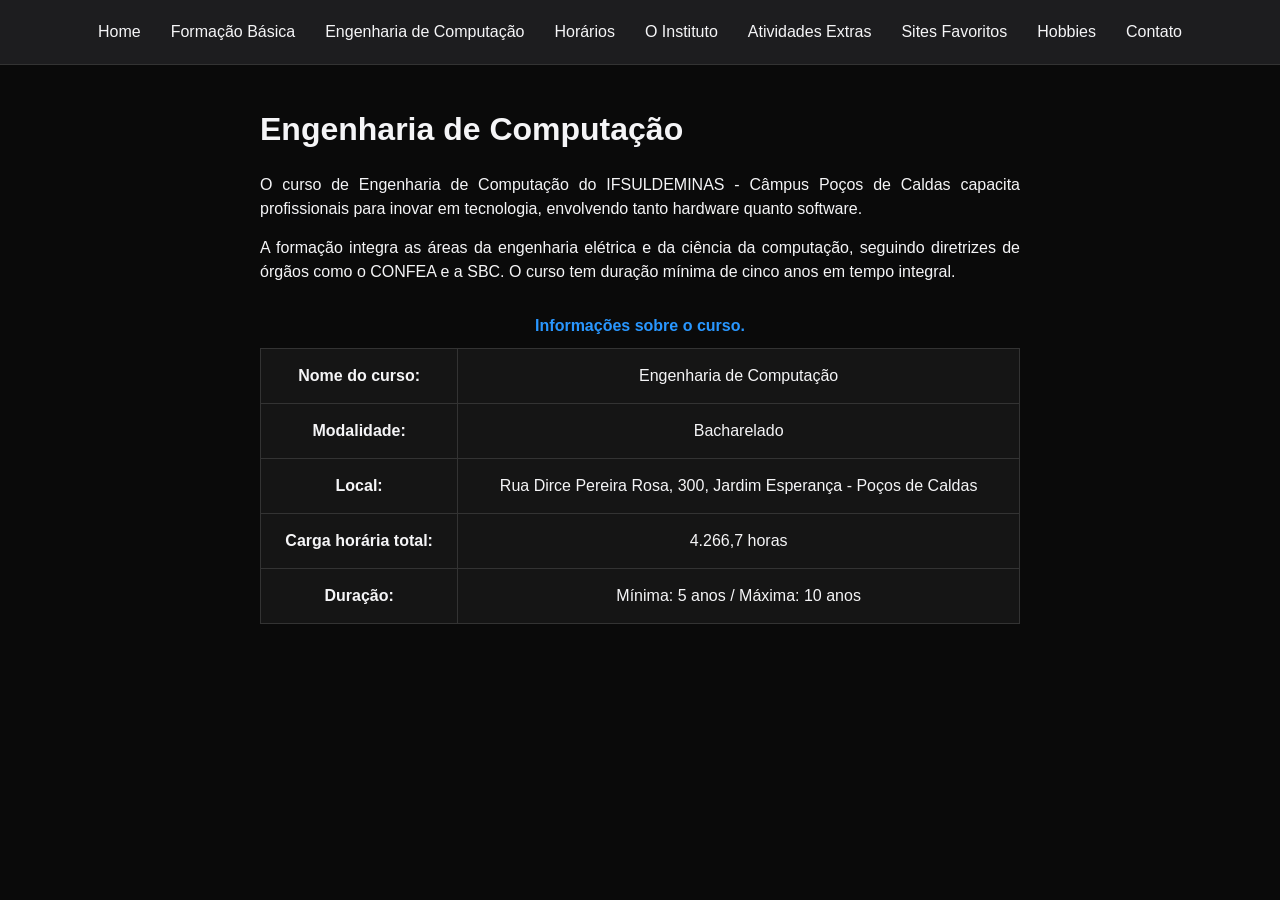
==== curso_superior_eng_comp.html @ 96460288 "Initial commit" ====
<!DOCTYPE html>
<html lang="pt-BR">
<head>
    <meta charset="UTF-8">
    <meta name="viewport" content="width=device-width, initial-scale=1.0">
    <title>Engenharia de Computação - Samuel</title>
    <link rel="stylesheet" href="assets/css/global.css">
</head>
<body>

    <header>
        <nav>
            <ul>
                <li><a href="index.html">Home</a></li>
                <li><a href="colegios.html">Formação Básica</a></li>
                <li><a href="curso_superior_eng_comp.html">Engenharia de Computação</a></li>
                <li><a href="horario_de_aulas.html">Horários</a></li>
                <li><a href="instituto_federal.html">O Instituto</a></li>
                <li><a href="formacao_academica.html">Atividades Extras</a></li>
                <li><a href="sites_favoritos.html">Sites Favoritos</a></li>
                <li><a href="atividades_culturais.html">Hobbies</a></li>
                <li><a href="contato.html">Contato</a></li>
            </ul>
        </nav>
    </header>

    <main>
        <h1>Engenharia de Computação</h1>
        
        <section class="content-text">
            <p>O curso de Engenharia de Computação do IFSULDEMINAS - Câmpus Poços de Caldas capacita profissionais para inovar em tecnologia, envolvendo tanto hardware quanto software.</p>
            
            <p>A formação integra as áreas da engenharia elétrica e da ciência da computação, seguindo diretrizes de órgãos como o CONFEA e a SBC. O curso tem duração mínima de cinco anos em tempo integral.</p>

            <div class="table-container">
                <table>
                    <caption>Informações sobre o curso.</caption>
                    <tbody>
                        <tr>
                            <td><strong>Nome do curso:</strong></td>
                            <td>Engenharia de Computação</td>
                        </tr>
                        <tr>
                            <td><strong>Modalidade:</strong></td>
                            <td>Bacharelado</td>
                        </tr>
                        <tr>
                            <td><strong>Local:</strong></td>
                            <td>Rua Dirce Pereira Rosa, 300, Jardim Esperança - Poços de Caldas</td>
                        </tr>
                        <tr>
                            <td><strong>Carga horária total:</strong></td>
                            <td>4.266,7 horas</td>
                        </tr>
                        <tr>
                            <td><strong>Duração:</strong></td>
                            <td>Mínima: 5 anos / Máxima: 10 anos</td>
                        </tr>
                    </tbody>
                </table>
            </div>
        </section>
    </main>

</body>
</html>
---- assets/css/global.css ----
/* Zerando as configurações padrão do navegador para eu ter o controle do layout */
* {
    margin: 0; /* Tira o espaçamento de fora padrão dos elementos */
    padding: 0; /* Tira o espaçamento de dentro padrão dos elementos */
    box-sizing: border-box; /* Garante que a borda e o padding não aumentem o tamanho final da caixa */
}

/* Estilo geral do corpo da página inteira */
body {
    background-color: #0a0a0a; /* Coloquei um fundo quase preto pra dar aquele estilo dark mode */
    color: #f5f5f7; /* Letra num branco meio acinzentado pra não doer o olho na leitura */
    font-family: Arial, sans-serif; /* Fonte simples e limpa */
    line-height: 1.5; /* Dá um espacinho extra entre as linhas de texto pra ler melhor */
}

/* nosso heaeder */
header {
    background-color: #1d1d1f; /* Fundo do menu um pouquinho mais claro que o resto do site pra destacar */
    padding: 20px 0; /* Dá um respiro de 20px em cima e embaixo dentro do cabeçalho (entre o navegador e o fim do header) */
    border-bottom: 1px solid #333; /* Coloquei uma linhazinha cinza escuro embaixo pra separar do conteúdo */
}

/* Onde ficam os links do menu */
nav ul {
    display: flex; /* Coloca os itens da lista um do lado do outro na horizontal */
    justify-content: center; /* Joga os links bem pro meio da tela */
    list-style: none; /* Tira aquelas bolinhas de lista nativo do HTML */
}

/* Cada item individual do menu */
nav li {
    margin: 0 15px; /* Coloca um espaço de 15px entre um link e outro pra não ficarem colados */
}

/* O texto clicável (link) do menu */
nav a {
    color: #f5f5f7; /* Mesma cor de texto do body */
    text-decoration: none; /* Tira aquele sublinhado feio que vem por padrão nos links */
    font-size: 16px; /* Tamanho da letra do menu */
}

/* Efeito quando passo o mouse em cima do link no menu */
nav a:hover {
    color: #2997ff; /* Muda pra azulzinho pra eu saber onde o mouse tá */
}

/* A caixa central onde fica o conteúdo de todas as páginas */
main {
    max-width: 800px; /* Travei a largura pra não ficar um texto gigante espalhado no monitor */
    margin: 40px auto; /* 40px de espaço em cima/embaixo, e o 'auto' centraliza a caixa no meio da tela */
    padding: 0 20px; /* Um espacinho interno pra não grudar nas bordas no celular */
}

/* Títulos grandes da página */
h1 {
    font-size: 32px; /* Deixa a letra bem grande */
    margin-bottom: 20px; /* Empurra o que vier embaixo do título um pouco pra baixo */
}

/* Minha foto redondinha */
.profile-pic {
    width: 150px; /* Largura da foto */
    height: 150px; /* Altura da foto */
    border-radius: 50%; /* Esse 50% é o truque pra foto quadrada virar um círculo perfeito */
    margin-bottom: 20px; /* Afasta a foto do meu nome embaixo dela */
}

/* Meus dados de idade, curso, etc */
.personal-info p {
    margin-bottom: 10px; /* Espacinho entre uma linha e outra */
    font-size: 18px; /* Letra um pouquinho maior que o texto normal */
}

/* O estilo das listas de colégios e sites favoritos */
.academic-list, .favorite-links {
    margin-left: 30px; /* Joga a lista um pouco pra direita pra dar um recuo */
    margin-top: 20px; /* Desgruda do título que vem antes dela */
}

/* Cada linha dentro das listas */
.academic-list li, .favorite-links li {
    margin-bottom: 15px; /* Espaço entre os itens pra não ficar um blocão embolado */
    font-size: 18px; /* Tamanho da fonte */
}

/* Links que estão soltos pelo conteúdo (diferente dos links do menu) */
main a {
    color: #2997ff; /* Deixa o link azulzinho pra destacar no fundo escuro */
    text-decoration: none; /* Tira o sublinhado */
}

/* Quando passo o mouse nos links do conteúdo */
main a:hover {
    text-decoration: underline; /* Devolve o sublinhado só pra dar um efeitinho visual de clique */
}

/* As tabelas de horários e do curso */
table {
    width: 100%; /* Faz a tabela usar todo o espaço da tela que puder */
    border-collapse: collapse; /* Tira os espaços duplos entre as células pra ficar uma grade certinha */
    margin-top: 20px; /* Espaço em cima da tabela */
    background-color: #151515; /* Um fundo quase preto, um pouco diferente do fundo da página */
}

/* As caixinhas de dentro da tabela (cabeçalho e células normais) */
th, td {
    padding: 15px; /* Espaço pro texto não grudar nas bordas da célula */
    text-align: center; /* Centraliza o texto bem no meio do quadradinho */
    border: 1px solid #333; /* Uma linha cinza contornando cada célula */
}

/* Só a linha de título da tabela (o cabeçalho) */
th {
    background-color: #1d1d1f; /* Fundo um pouco mais claro pra destacar que é título */
    color: #2997ff; /* Título da coluna em azul */
}

/* A coluna que mostra a hora das aulas */
.time-col {
    font-weight: bold; /* Deixa o texto em negrito pra destacar as horas */
}

/* A linha do intervalo do recreio */
.break-row {
    background-color: #222; /* Fundo diferente pra marcar o intervalo */
    font-style: italic; /* Deixa a letra deitadinha (itálico) */
}

/* Os textos grandões sobre o IF e a Engenharia */
.content-text p {
    margin-bottom: 15px; /* Espaço entre os parágrafos pro texto respirar */
    text-align: justify; /* Deixa o texto retinho nas laterais, estilo página de livro ou trabalho acadêmico */
}

/* A legenda obrigatória em cima da tabela do curso */
caption {
    padding: 10px; /* Espaço ao redor do textinho */
    font-weight: bold; /* Deixa em negrito */
    color: #2997ff; /* Cor azul pra chamar atenção e o professor ver que eu coloquei */
}

/* As caixas de projetos, contato e hobbies */
.contact-card, .card {
    background-color: #151515; /* Fundo escuro igual da tabela */
    border: 1px solid #333; /* Bordinha cinza sutil */
    padding: 30px; /* Espaçamento bem largo dentro da caixa pra ficar elegante */
    margin-top: 20px; /* Afasta a caixa do texto de cima */
    text-align: center; /* Centraliza tudo que eu escrever lá dentro */
    margin-bottom: 20px; /* Afasta da próxima caixa de baixo, já que empilhamos elas */
}

/* Os títulos dentro dos meus cards de projetos e hobbies */
.card h3 {
    color: #2997ff; /* Título do card em azulzinho */
    margin-bottom: 10px; /* Espaço entre o título do card e o texto dele */
}
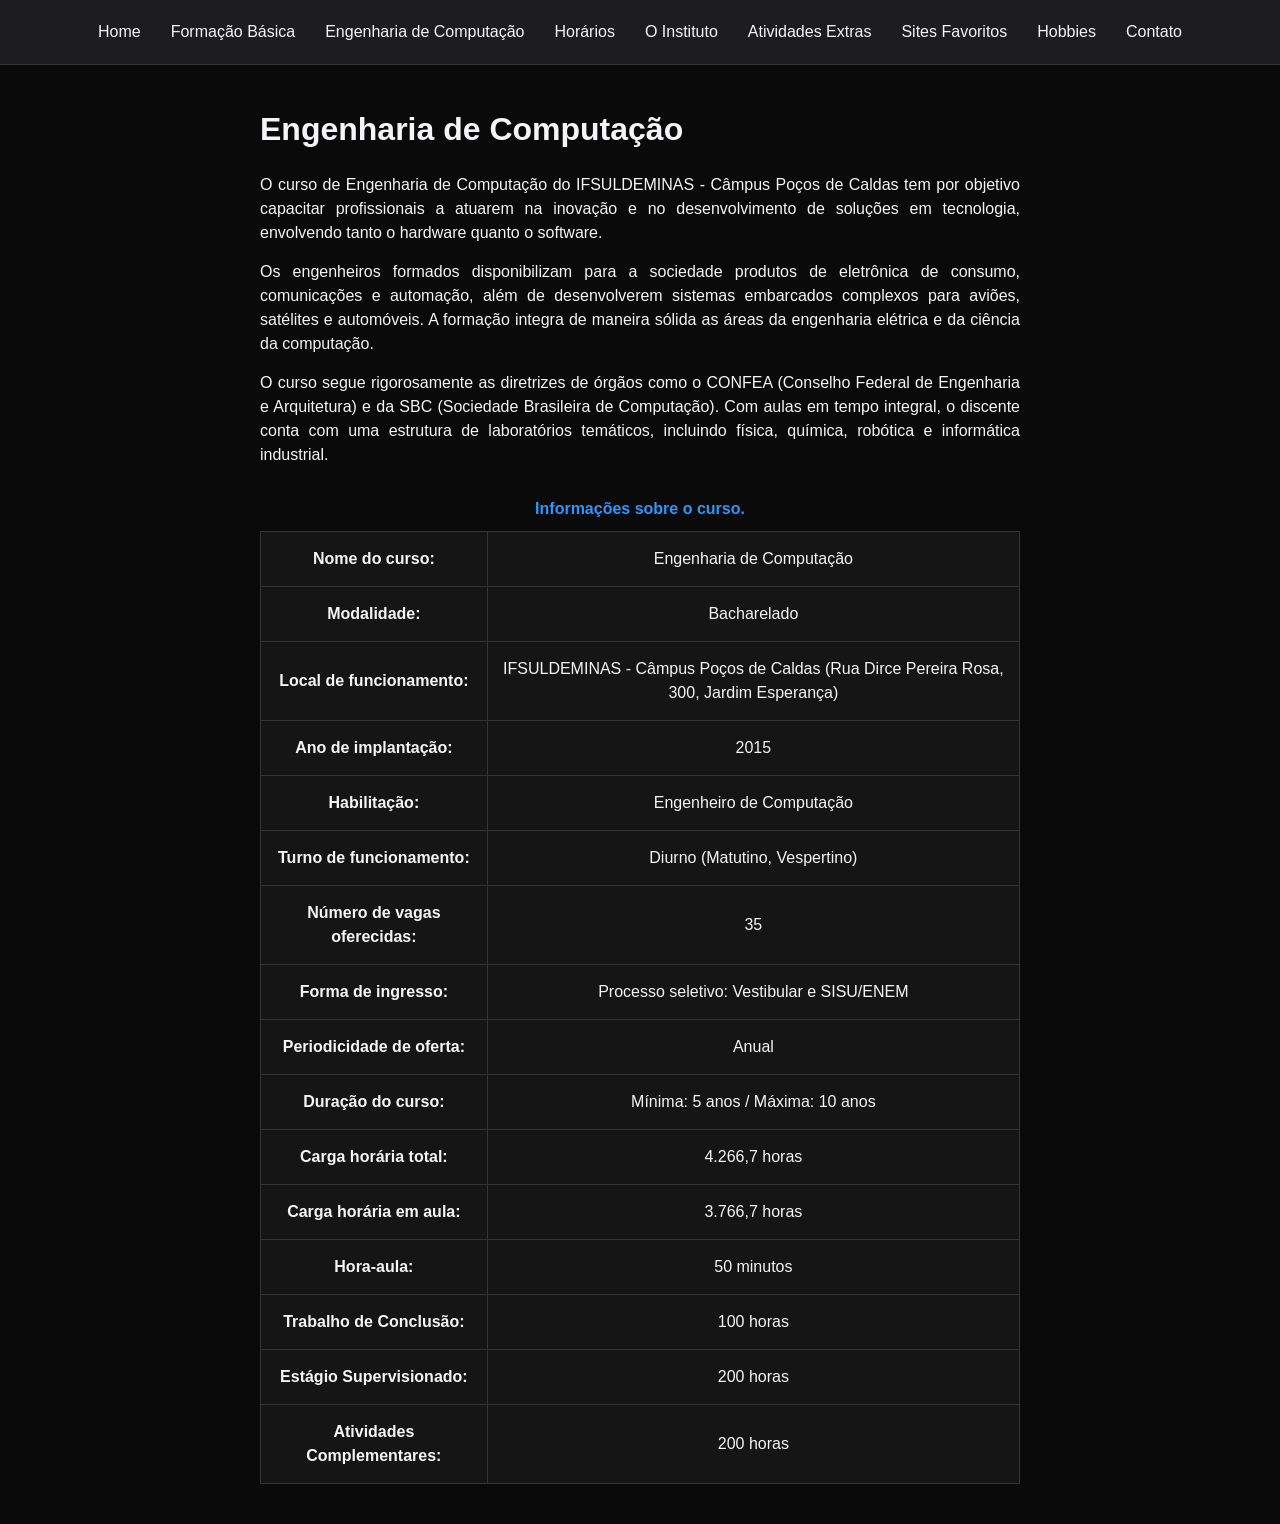
==== commit 56b9a50d: "... ..." ====
--- a/curso_superior_eng_comp.html
+++ b/curso_superior_eng_comp.html
@@ -28,9 +28,11 @@
         <h1>Engenharia de Computação</h1>
         
         <section class="content-text">
-            <p>O curso de Engenharia de Computação do IFSULDEMINAS - Câmpus Poços de Caldas capacita profissionais para inovar em tecnologia, envolvendo tanto hardware quanto software.</p>
+            <p>O curso de Engenharia de Computação do IFSULDEMINAS - Câmpus Poços de Caldas tem por objetivo capacitar profissionais a atuarem na inovação e no desenvolvimento de soluções em tecnologia, envolvendo tanto o hardware quanto o software.</p>
             
-            <p>A formação integra as áreas da engenharia elétrica e da ciência da computação, seguindo diretrizes de órgãos como o CONFEA e a SBC. O curso tem duração mínima de cinco anos em tempo integral.</p>
+            <p>Os engenheiros formados disponibilizam para a sociedade produtos de eletrônica de consumo, comunicações e automação, além de desenvolverem sistemas embarcados complexos para aviões, satélites e automóveis. A formação integra de maneira sólida as áreas da engenharia elétrica e da ciência da computação.</p>
+
+            <p>O curso segue rigorosamente as diretrizes de órgãos como o CONFEA (Conselho Federal de Engenharia e Arquitetura) e da SBC (Sociedade Brasileira de Computação). Com aulas em tempo integral, o discente conta com uma estrutura de laboratórios temáticos, incluindo física, química, robótica e informática industrial.</p>
 
             <div class="table-container">
                 <table>
@@ -45,16 +47,60 @@
                             <td>Bacharelado</td>
                         </tr>
                         <tr>
-                            <td><strong>Local:</strong></td>
-                            <td>Rua Dirce Pereira Rosa, 300, Jardim Esperança - Poços de Caldas</td>
+                            <td><strong>Local de funcionamento:</strong></td>
+                            <td>IFSULDEMINAS - Câmpus Poços de Caldas (Rua Dirce Pereira Rosa, 300, Jardim Esperança)</td>
+                        </tr>
+                        <tr>
+                            <td><strong>Ano de implantação:</strong></td>
+                            <td>2015</td>
+                        </tr>
+                        <tr>
+                            <td><strong>Habilitação:</strong></td>
+                            <td>Engenheiro de Computação</td>
+                        </tr>
+                        <tr>
+                            <td><strong>Turno de funcionamento:</strong></td>
+                            <td>Diurno (Matutino, Vespertino)</td>
+                        </tr>
+                        <tr>
+                            <td><strong>Número de vagas oferecidas:</strong></td>
+                            <td>35</td>
+                        </tr>
+                        <tr>
+                            <td><strong>Forma de ingresso:</strong></td>
+                            <td>Processo seletivo: Vestibular e SISU/ENEM</td>
+                        </tr>
+                        <tr>
+                            <td><strong>Periodicidade de oferta:</strong></td>
+                            <td>Anual</td>
+                        </tr>
+                        <tr>
+                            <td><strong>Duração do curso:</strong></td>
+                            <td>Mínima: 5 anos / Máxima: 10 anos</td>
                         </tr>
                         <tr>
                             <td><strong>Carga horária total:</strong></td>
                             <td>4.266,7 horas</td>
                         </tr>
                         <tr>
-                            <td><strong>Duração:</strong></td>
-                            <td>Mínima: 5 anos / Máxima: 10 anos</td>
+                            <td><strong>Carga horária em aula:</strong></td>
+                            <td>3.766,7 horas</td>
+                        </tr>
+                        <tr>
+                            <td><strong>Hora-aula:</strong></td>
+                            <td>50 minutos</td>
+                        </tr>
+                        <tr>
+                            <td><strong>Trabalho de Conclusão:</strong></td>
+                            <td>100 horas</td>
+                        </tr>
+                        <tr>
+                            <td><strong>Estágio Supervisionado:</strong></td>
+                            <td>200 horas</td>
+                        </tr>
+                        <tr>
+                            <td><strong>Atividades Complementares:</strong></td>
+                            <td>200 horas</td>
                         </tr>
                     </tbody>
                 </table>
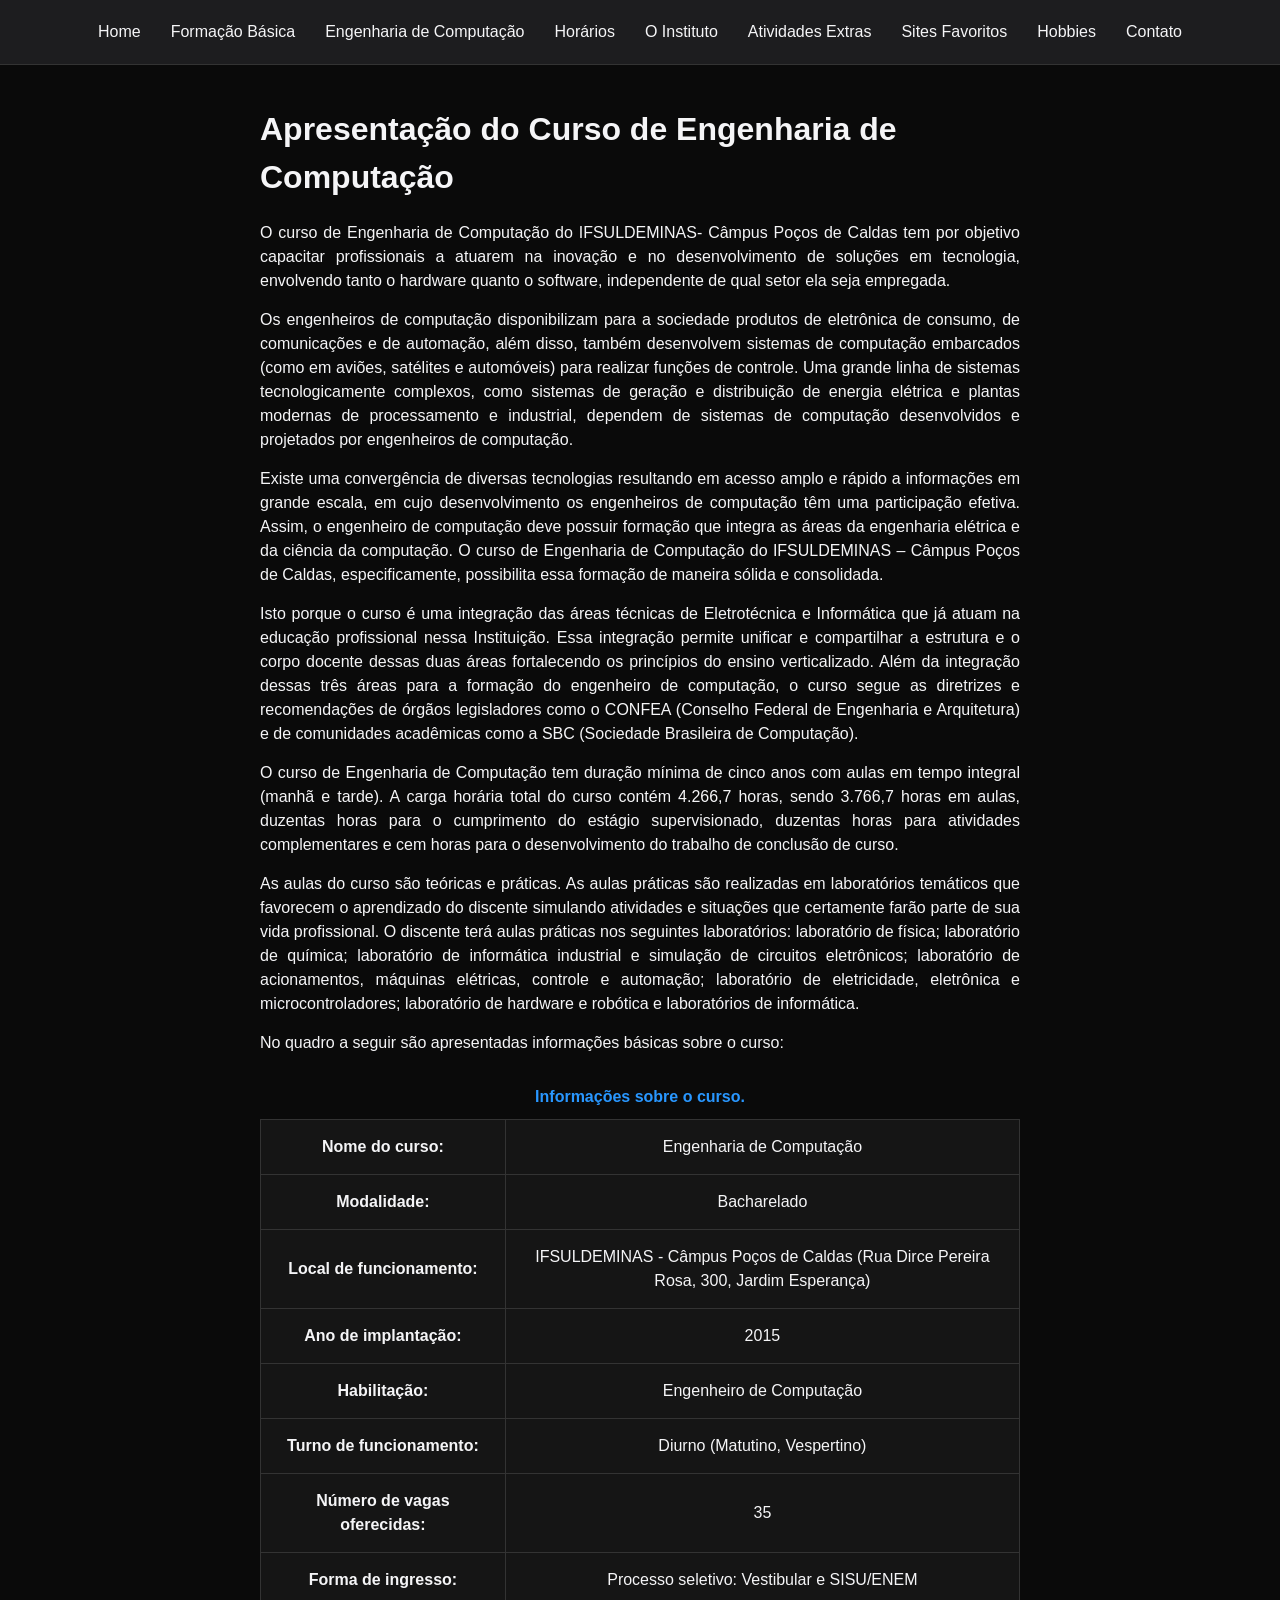
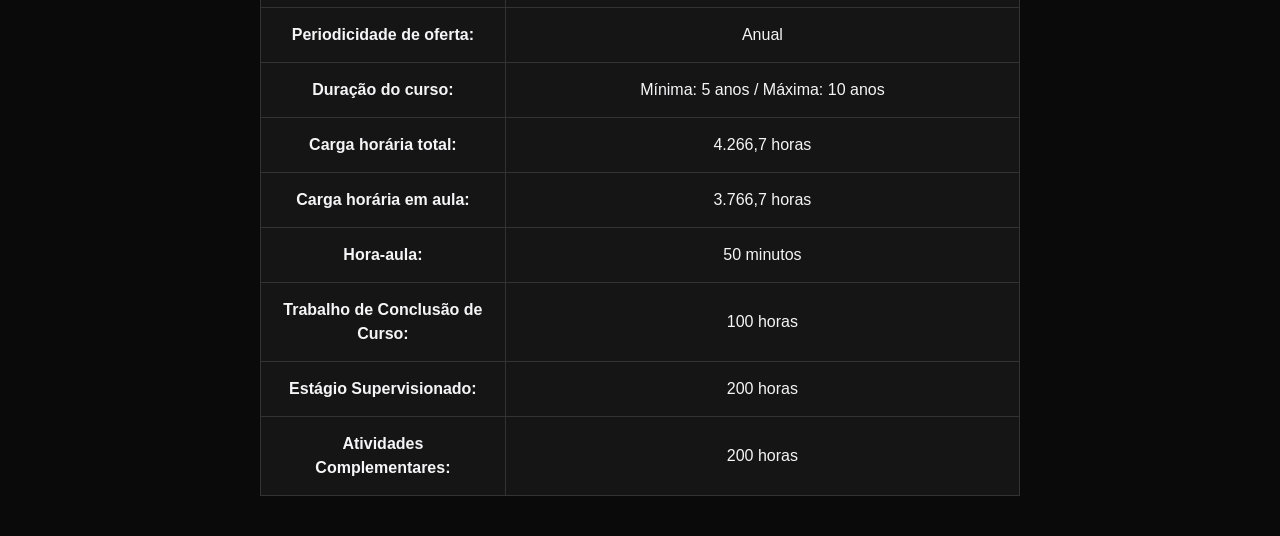
==== commit c92fb56c: "... ..." ====
--- a/curso_superior_eng_comp.html
+++ b/curso_superior_eng_comp.html
@@ -25,14 +25,22 @@
     </header>
 
     <main>
-        <h1>Engenharia de Computação</h1>
+        <h1>Apresentação do Curso de Engenharia de Computação</h1>
         
         <section class="content-text">
-            <p>O curso de Engenharia de Computação do IFSULDEMINAS - Câmpus Poços de Caldas tem por objetivo capacitar profissionais a atuarem na inovação e no desenvolvimento de soluções em tecnologia, envolvendo tanto o hardware quanto o software.</p>
+            <p>O curso de Engenharia de Computação do IFSULDEMINAS- Câmpus Poços de Caldas tem por objetivo capacitar profissionais a atuarem na inovação e no desenvolvimento de soluções em tecnologia, envolvendo tanto o hardware quanto o software, independente de qual setor ela seja empregada.</p>
             
-            <p>Os engenheiros formados disponibilizam para a sociedade produtos de eletrônica de consumo, comunicações e automação, além de desenvolverem sistemas embarcados complexos para aviões, satélites e automóveis. A formação integra de maneira sólida as áreas da engenharia elétrica e da ciência da computação.</p>
+            <p>Os engenheiros de computação disponibilizam para a sociedade produtos de eletrônica de consumo, de comunicações e de automação, além disso, também desenvolvem sistemas de computação embarcados (como em aviões, satélites e automóveis) para realizar funções de controle. Uma grande linha de sistemas tecnologicamente complexos, como sistemas de geração e distribuição de energia elétrica e plantas modernas de processamento e industrial, dependem de sistemas de computação desenvolvidos e projetados por engenheiros de computação.</p>
 
-            <p>O curso segue rigorosamente as diretrizes de órgãos como o CONFEA (Conselho Federal de Engenharia e Arquitetura) e da SBC (Sociedade Brasileira de Computação). Com aulas em tempo integral, o discente conta com uma estrutura de laboratórios temáticos, incluindo física, química, robótica e informática industrial.</p>
+            <p>Existe uma convergência de diversas tecnologias resultando em acesso amplo e rápido a informações em grande escala, em cujo desenvolvimento os engenheiros de computação têm uma participação efetiva. Assim, o engenheiro de computação deve possuir formação que integra as áreas da engenharia elétrica e da ciência da computação. O curso de Engenharia de Computação do IFSULDEMINAS – Câmpus Poços de Caldas, especificamente, possibilita essa formação de maneira sólida e consolidada.</p>
+
+            <p>Isto porque o curso é uma integração das áreas técnicas de Eletrotécnica e Informática que já atuam na educação profissional nessa Instituição. Essa integração permite unificar e compartilhar a estrutura e o corpo docente dessas duas áreas fortalecendo os princípios do ensino verticalizado. Além da integração dessas três áreas para a formação do engenheiro de computação, o curso segue as diretrizes e recomendações de órgãos legisladores como o CONFEA (Conselho Federal de Engenharia e Arquitetura) e de comunidades acadêmicas como a SBC (Sociedade Brasileira de Computação).</p>
+
+            <p>O curso de Engenharia de Computação tem duração mínima de cinco anos com aulas em tempo integral (manhã e tarde). A carga horária total do curso contém 4.266,7 horas, sendo 3.766,7 horas em aulas, duzentas horas para o cumprimento do estágio supervisionado, duzentas horas para atividades complementares e cem horas para o desenvolvimento do trabalho de conclusão de curso.</p>
+
+            <p>As aulas do curso são teóricas e práticas. As aulas práticas são realizadas em laboratórios temáticos que favorecem o aprendizado do discente simulando atividades e situações que certamente farão parte de sua vida profissional. O discente terá aulas práticas nos seguintes laboratórios: laboratório de física; laboratório de química; laboratório de informática industrial e simulação de circuitos eletrônicos; laboratório de acionamentos, máquinas elétricas, controle e automação; laboratório de eletricidade, eletrônica e microcontroladores; laboratório de hardware e robótica e laboratórios de informática.</p>
+
+            <p>No quadro a seguir são apresentadas informações básicas sobre o curso:</p>
 
             <div class="table-container">
                 <table>
@@ -91,7 +99,7 @@
                             <td>50 minutos</td>
                         </tr>
                         <tr>
-                            <td><strong>Trabalho de Conclusão:</strong></td>
+                            <td><strong>Trabalho de Conclusão de Curso:</strong></td>
                             <td>100 horas</td>
                         </tr>
                         <tr>
